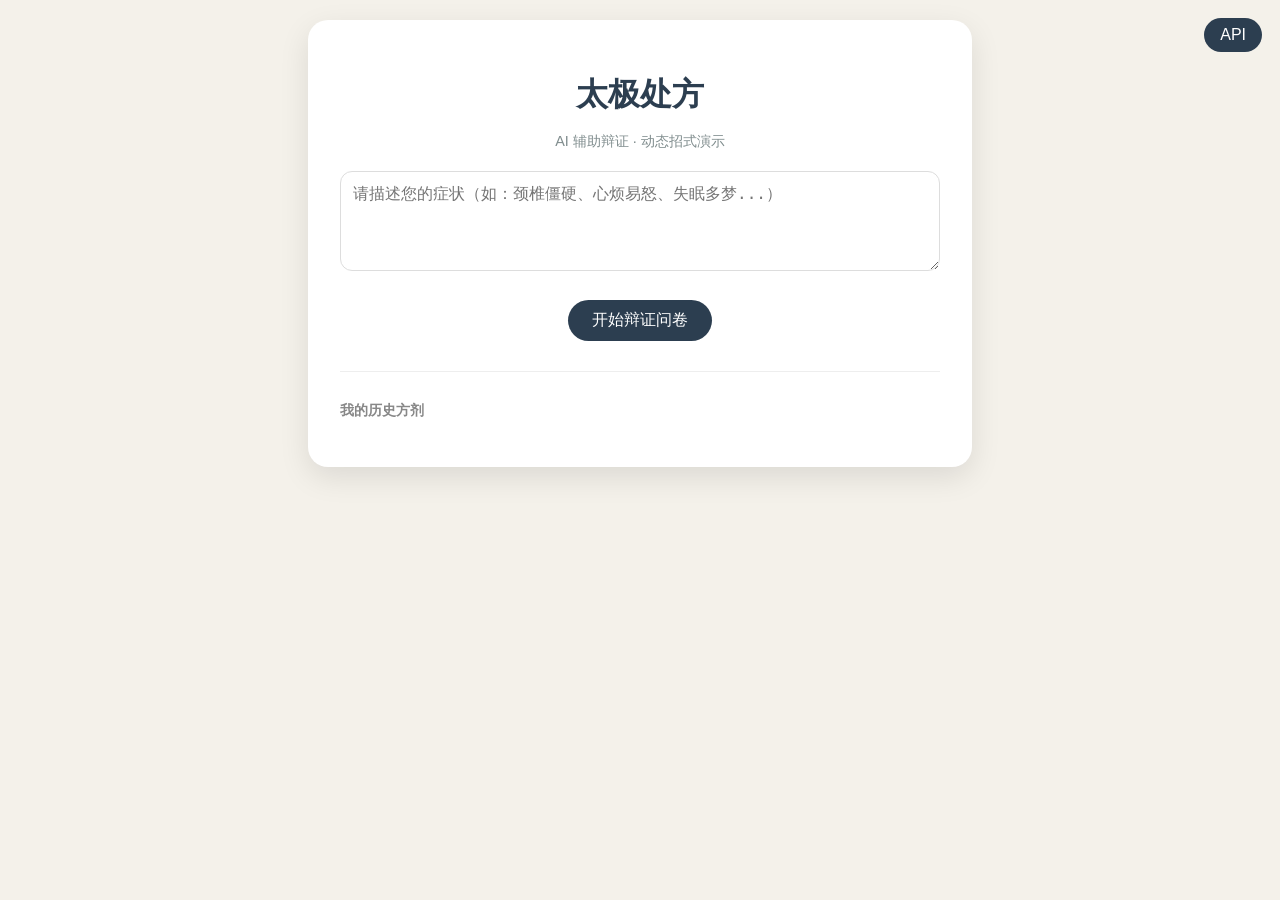
==== TaijiPrescription/index.html @ 8bf0a186 "Add files via upload" ====
<!DOCTYPE html>
<html lang="zh-CN">

<head>
  <meta charset="UTF-8">
  <meta name="viewport" content="width=device-width, initial-scale=1.0">
  <title> 太极处方 </title>
  <link rel="stylesheet" href="styles.css">
</head>

<body>

  <button id="settingsToggle" class="settings-toggle" type="button" aria-expanded="false"
    aria-controls="settingsPanel">API</button>

  <aside id="settingsPanel" class="settings-panel" aria-hidden="true">
    <h2>连接设置</h2>
    <label for="proxyUrlInput">后端代理地址</label>
    <input id="proxyUrlInput" type="text" placeholder="/api/chat" autocomplete="off">
    <p class="settings-tip">
      前端不再持有 API Key。所有 AI 请求通过后端代理转发，Key 由后端环境变量管理。<br>
      默认 <code>/api/chat</code>，部署时改为实际后端地址。
    </p>
  </aside>

  <div class="container">
    <h1>太极处方</h1>
    <p class="subtitle">AI 辅助辩证 · 动态招式演示</p>

    <div id="step1">
      <textarea id="userInput" placeholder="请描述您的症状（如：颈椎僵硬、心烦易怒、失眠多梦...）"></textarea>
      <div class="btn-group">
        <button id="startBtn" onclick="generateQuiz()">开始辩证问卷</button>
      </div>
    </div>

    <div id="quizSection">
      <div id="quizContainer"></div>
      <div class="btn-group">
        <button onclick="getFinalPrescription()">生成最终处方</button>
      </div>
    </div>

    <div id="resultSection">
      <div id="loading" class="loading">正在为您调理气息...</div>
      <div id="videoContainer"></div>
      <div id="result"></div>
      <div class="btn-group" id="finalBtns" style="display:none">
        <button onclick="exportToLocal()">导出处方</button>
        <button onclick="location.reload()" style="background:#7f8c8d">重新开始</button>
      </div>
    </div>

    <div class="history-section">
      <p style="font-weight:bold; font-size:0.9rem; color:#888;">我的历史方剂</p>
      <div id="historyList"></div>
    </div>
  </div>

  <script src="api.js"></script>
  <script src="app.js"></script>
</body>

</html>
---- TaijiPrescription/styles.css ----
/* ===== CSS Variables ===== */
:root {
  --tj-dark: #2c3e50;
  --tj-light: #f4f1ea;
  --tj-accent: #8e44ad;
}

/* ===== Base ===== */
body {
  background-color: var(--tj-light);
  font-family: "PingFang SC", sans-serif;
  display: flex;
  justify-content: center;
  padding: 20px;
  margin: 0;
}

/* ===== Settings Panel ===== */
.settings-toggle {
  position: fixed;
  top: 18px;
  right: 18px;
  z-index: 20;
  border-radius: 999px;
  padding: 8px 16px;
}

.settings-panel {
  position: fixed;
  top: 62px;
  right: 18px;
  z-index: 20;
  width: min(320px, calc(100vw - 36px));
  box-sizing: border-box;
  background: #fff;
  border: 1px solid #e5e0d8;
  border-radius: 12px;
  box-shadow: 0 10px 30px rgba(0, 0, 0, 0.12);
  padding: 16px;
  display: none;
}

.settings-panel h2 {
  margin: 0 0 12px;
  font-size: 1rem;
  color: var(--tj-dark);
}

.settings-panel label {
  display: block;
  margin: 10px 0 6px;
  color: #465564;
  font-size: 0.85rem;
  font-weight: 600;
}

.settings-panel input[type="text"],
.settings-panel input[type="password"] {
  width: 100%;
  box-sizing: border-box;
  border: 1px solid #ddd;
  border-radius: 8px;
  padding: 9px 10px;
  font-size: 0.9rem;
}

.settings-switch {
  display: flex;
  align-items: center;
  gap: 8px;
  margin-top: 10px;
}

.settings-switch label {
  margin: 0;
  font-weight: 400;
}

.settings-tip {
  margin: 12px 0 0;
  color: #7f8c8d;
  font-size: 0.78rem;
  line-height: 1.5;
}

/* ===== Main Container ===== */
.container {
  background: #fff;
  padding: 2rem;
  border-radius: 20px;
  box-shadow: 0 10px 30px rgba(0, 0, 0, 0.1);
  width: 100%;
  max-width: 600px;
}

h1 {
  color: var(--tj-dark);
  text-align: center;
  margin-bottom: 5px;
}

.subtitle {
  text-align: center;
  color: #7f8c8d;
  font-size: 0.9rem;
  margin-bottom: 20px;
}

/* ===== Input Area ===== */
textarea {
  width: 100%;
  height: 100px;
  padding: 12px;
  border: 1px solid #ddd;
  border-radius: 12px;
  box-sizing: border-box;
  font-size: 1rem;
  margin-bottom: 15px;
}

/* ===== Quiz Section ===== */
#quizSection {
  display: none;
  border-top: 2px solid #eee;
  padding-top: 20px;
}

.question {
  margin-bottom: 20px;
  text-align: left;
}

.options-grid {
  display: grid;
  grid-template-columns: 1fr 1fr;
  gap: 10px;
  margin-top: 10px;
}

.option-btn {
  background: #fff;
  border: 1px solid #ddd;
  padding: 10px;
  border-radius: 8px;
  cursor: pointer;
  text-align: center;
  transition: 0.2s;
}

.option-btn.selected {
  background: var(--tj-dark);
  color: white;
}

/* ===== Video Container ===== */
#videoContainer {
  width: 100%;
  margin-bottom: 15px;
  display: none;
  border-radius: 12px;
  overflow: hidden;
  background: #000;
}

video {
  width: 100%;
  display: block;
}

/* ===== Result ===== */
#result {
  padding: 1.5rem;
  border-radius: 10px;
  background: #f9f9f9;
  line-height: 1.7;
  display: none;
  white-space: pre-wrap;
  margin-bottom: 15px;
}

/* ===== Buttons ===== */
.btn-group {
  display: flex;
  gap: 10px;
  justify-content: center;
  margin-top: 10px;
}

button {
  background: var(--tj-dark);
  color: white;
  border: none;
  padding: 10px 24px;
  border-radius: 25px;
  cursor: pointer;
  font-size: 1rem;
}

button:disabled {
  background: #ccc;
}

/* ===== History ===== */
.history-section {
  margin-top: 30px;
  border-top: 1px solid #eee;
  padding-top: 15px;
}

.history-item {
  padding: 10px;
  border: 1px solid #eee;
  border-radius: 8px;
  margin-bottom: 8px;
  cursor: pointer;
  font-size: 0.85rem;
  background: #fff;
}

/* ===== Loading ===== */
.loading {
  display: none;
  text-align: center;
  padding: 20px;
  color: #666;
}
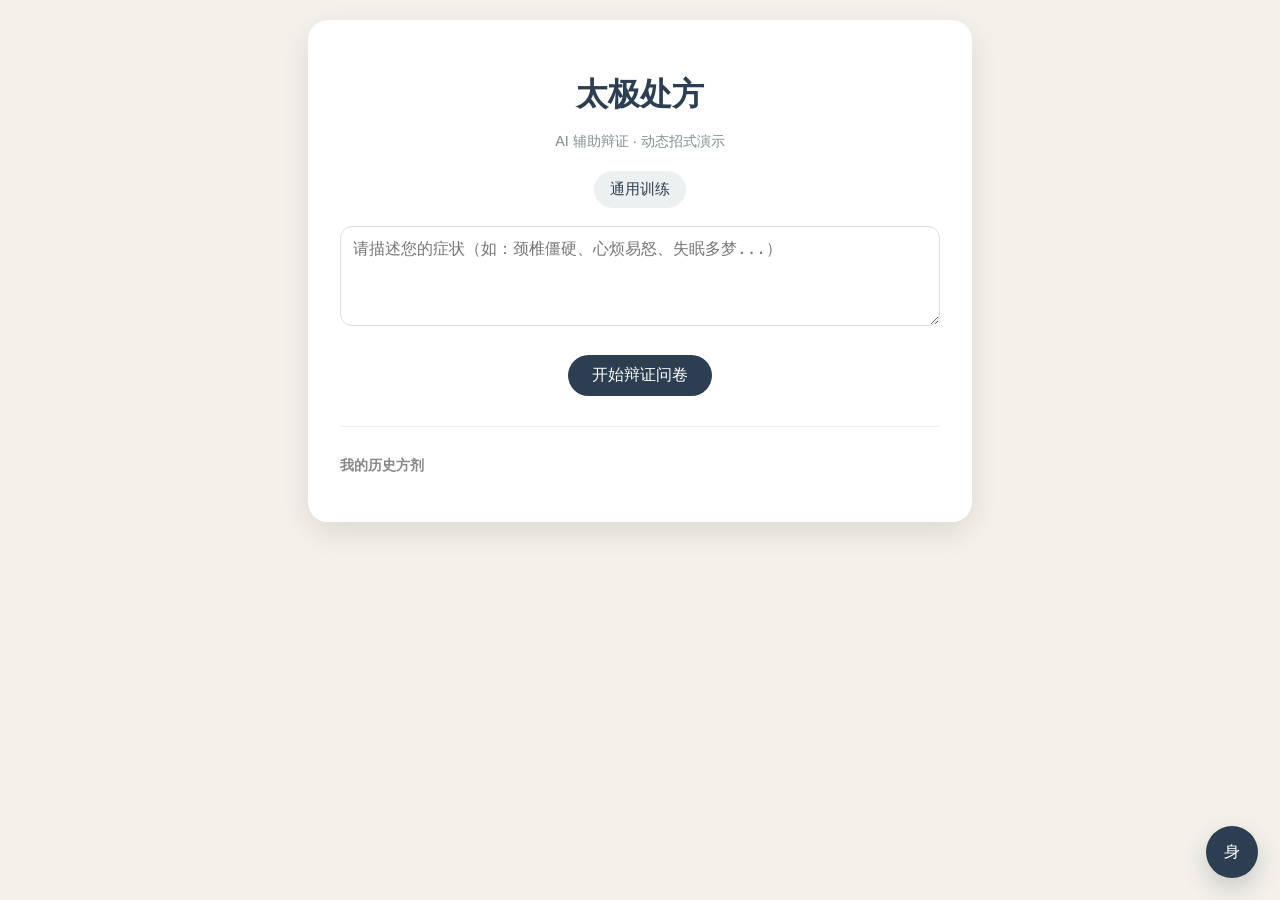
==== commit ca387ddb: "Add files via upload" ====
--- a/TaijiPrescription/index.html
+++ b/TaijiPrescription/index.html
@@ -10,24 +10,50 @@
 
 <body>
 
-  <button id="settingsToggle" class="settings-toggle" type="button" aria-expanded="false"
-    aria-controls="settingsPanel">API</button>
-
-  <aside id="settingsPanel" class="settings-panel" aria-hidden="true">
-    <h2>连接设置</h2>
-    <label for="proxyUrlInput">后端代理地址</label>
-    <input id="proxyUrlInput" type="text" placeholder="/api/chat" autocomplete="off">
-    <p class="settings-tip">
-      前端不再持有 API Key。所有 AI 请求通过后端代理转发，Key 由后端环境变量管理。<br>
-      默认 <code>/api/chat</code>，部署时改为实际后端地址。
-    </p>
-  </aside>
-
   <div class="container">
     <h1>太极处方</h1>
     <p class="subtitle">AI 辅助辩证 · 动态招式演示</p>
 
-    <div id="step1">
+    <div class="page-link-row">
+      <a class="page-link-btn" href="general-training.html">通用训练</a>
+    </div>
+
+    <main id="prescriptionPage" class="page-block prescription-page">
+    <section id="bodyDataPanel" class="body-data-panel collapsed" aria-label="身体数据">
+      <button id="bodyDataToggle" class="body-data-toggle" type="button" onclick="toggleBodyDataPanel()" aria-expanded="false" title="身体数据">
+        身
+      </button>
+      <div class="body-data-content">
+        <div class="body-data-header">
+          <h2>身体数据</h2>
+          <button class="icon-btn" type="button" onclick="toggleBodyDataPanel()" aria-label="收起身体数据">×</button>
+        </div>
+        <div class="body-data-grid">
+          <label>年龄<input id="bodyAge" type="number" min="0" max="120" placeholder="岁"></label>
+          <label>性别
+            <select id="bodyGender">
+              <option value="">未填写</option>
+              <option value="女">女</option>
+              <option value="男">男</option>
+              <option value="其他">其他</option>
+            </select>
+          </label>
+          <label>身高<input id="bodyHeight" type="number" min="0" max="260" placeholder="cm"></label>
+          <label>体重<input id="bodyWeight" type="number" min="0" max="300" placeholder="kg"></label>
+          <label>血压<input id="bodyBloodPressure" type="text" placeholder="如 120/80"></label>
+          <label>静息心率<input id="bodyHeartRate" type="number" min="0" max="220" placeholder="次/分"></label>
+          <label>睡眠<input id="bodySleep" type="text" placeholder="如 6小时，易醒"></label>
+          <label>运动习惯<input id="bodyActivity" type="text" placeholder="如 久坐/每周3次"></label>
+        </div>
+        <label class="full-field">主要疼痛或不适部位<input id="bodyPain" type="text" placeholder="如 颈肩、腰膝、胸闷"></label>
+        <label class="full-field">既往病史<input id="bodyConditions" type="text" placeholder="如 高血压、糖尿病、颈椎病"></label>
+        <label class="full-field">用药或禁忌<input id="bodyMedications" type="text" placeholder="如 降压药、膝关节避免深蹲"></label>
+        <label class="full-field">补充说明<textarea id="bodyNotes" rows="3" placeholder="其他希望 AI 参考的健康信息"></textarea></label>
+        <p class="body-data-hint">这些数据会随症状一起提供给 AI 参考，用于调整动作强度和养生建议。</p>
+      </div>
+    </section>
+
+    <div id="step1">
       <textarea id="userInput" placeholder="请描述您的症状（如：颈椎僵硬、心烦易怒、失眠多梦...）"></textarea>
       <div class="btn-group">
         <button id="startBtn" onclick="generateQuiz()">开始辩证问卷</button>
@@ -54,11 +80,13 @@
     <div class="history-section">
       <p style="font-weight:bold; font-size:0.9rem; color:#888;">我的历史方剂</p>
       <div id="historyList"></div>
-    </div>
-  </div>
-
-  <script src="api.js"></script>
+    </div>
+    </main>
+
+  </div>
+
+  <script src="api.js"></script>
   <script src="app.js"></script>
 </body>
 
-</html>+</html>
--- a/TaijiPrescription/styles.css
+++ b/TaijiPrescription/styles.css
@@ -3,6 +3,7 @@
   --tj-dark: #2c3e50;
   --tj-light: #f4f1ea;
   --tj-accent: #8e44ad;
+  --tj-border: #e6e1d8;
 }
 
 /* ===== Base ===== */
@@ -10,77 +11,11 @@
   background-color: var(--tj-light);
   font-family: "PingFang SC", sans-serif;
   display: flex;
+  flex-direction: column;
+  align-items: center;
   justify-content: center;
   padding: 20px;
   margin: 0;
-}
-
-/* ===== Settings Panel ===== */
-.settings-toggle {
-  position: fixed;
-  top: 18px;
-  right: 18px;
-  z-index: 20;
-  border-radius: 999px;
-  padding: 8px 16px;
-}
-
-.settings-panel {
-  position: fixed;
-  top: 62px;
-  right: 18px;
-  z-index: 20;
-  width: min(320px, calc(100vw - 36px));
-  box-sizing: border-box;
-  background: #fff;
-  border: 1px solid #e5e0d8;
-  border-radius: 12px;
-  box-shadow: 0 10px 30px rgba(0, 0, 0, 0.12);
-  padding: 16px;
-  display: none;
-}
-
-.settings-panel h2 {
-  margin: 0 0 12px;
-  font-size: 1rem;
-  color: var(--tj-dark);
-}
-
-.settings-panel label {
-  display: block;
-  margin: 10px 0 6px;
-  color: #465564;
-  font-size: 0.85rem;
-  font-weight: 600;
-}
-
-.settings-panel input[type="text"],
-.settings-panel input[type="password"] {
-  width: 100%;
-  box-sizing: border-box;
-  border: 1px solid #ddd;
-  border-radius: 8px;
-  padding: 9px 10px;
-  font-size: 0.9rem;
-}
-
-.settings-switch {
-  display: flex;
-  align-items: center;
-  gap: 8px;
-  margin-top: 10px;
-}
-
-.settings-switch label {
-  margin: 0;
-  font-weight: 400;
-}
-
-.settings-tip {
-  margin: 12px 0 0;
-  color: #7f8c8d;
-  font-size: 0.78rem;
-  line-height: 1.5;
 }
 
 /* ===== Main Container ===== */
@@ -93,6 +28,178 @@
   max-width: 600px;
 }
 
+.container + .container {
+  margin-top: 24px;
+}
+
+.page-link-row {
+  display: flex;
+  justify-content: center;
+  margin-bottom: 18px;
+}
+
+.page-link-btn,
+.back-link {
+  display: inline-flex;
+  align-items: center;
+  justify-content: center;
+  border-radius: 999px;
+  background: #ecf0f1;
+  color: var(--tj-dark);
+  font-size: 0.92rem;
+  padding: 9px 16px;
+  text-decoration: none;
+}
+
+.page-link-btn:hover,
+.back-link:hover {
+  background: var(--tj-dark);
+  color: #fff;
+}
+
+.blog-body {
+  justify-content: flex-start;
+}
+
+.blog-header,
+.blog-layout {
+  width: min(1040px, 100%);
+  box-sizing: border-box;
+}
+
+.blog-header {
+  padding: 30px 0 18px;
+}
+
+.blog-header h1 {
+  text-align: left;
+  font-size: 2rem;
+  margin: 22px 0 8px;
+}
+
+.blog-header p {
+  max-width: 680px;
+  color: #6b7280;
+  line-height: 1.7;
+  margin: 0;
+}
+
+.blog-layout {
+  display: grid;
+  grid-template-columns: minmax(0, 760px);
+  justify-content: center;
+}
+
+.blog-main,
+.blog-sidebar {
+  background: #fff;
+  border-radius: 12px;
+  box-shadow: 0 10px 30px rgba(0, 0, 0, 0.08);
+  box-sizing: border-box;
+}
+
+.blog-main {
+  padding: 24px;
+}
+
+.blog-sidebar {
+  padding: 20px;
+  position: sticky;
+  top: 20px;
+}
+
+.blog-toolbar {
+  display: flex;
+  align-items: center;
+  justify-content: space-between;
+  gap: 12px;
+  margin-bottom: 16px;
+}
+
+.blog-toolbar h2,
+.blog-sidebar h2 {
+  color: var(--tj-dark);
+  font-size: 1.2rem;
+  margin: 0;
+}
+
+.blog-sidebar p {
+  color: #6b7280;
+  font-size: 0.9rem;
+  line-height: 1.7;
+}
+
+.api-hint {
+  border-radius: 8px;
+  background: #f5f7f8;
+  color: var(--tj-dark);
+  font-family: Consolas, "Courier New", monospace;
+  padding: 10px;
+  word-break: break-all;
+}
+
+.blog-article-list {
+  display: grid;
+  gap: 18px;
+}
+
+.blog-article-card {
+  border-bottom: 1px solid var(--tj-border);
+  padding-bottom: 18px;
+}
+
+.blog-article-card:last-child {
+  border-bottom: 0;
+  padding-bottom: 0;
+}
+
+.blog-article-card h3 {
+  color: var(--tj-dark);
+  font-size: 1.35rem;
+  margin: 0 0 8px;
+}
+
+.blog-article-meta {
+  color: #8a8f98;
+  font-size: 0.82rem;
+  margin: 0 0 12px;
+}
+
+.blog-article-summary,
+.blog-article-content {
+  color: #374151;
+  line-height: 1.8;
+  margin: 0 0 14px;
+}
+
+.blog-article-content {
+  white-space: pre-wrap;
+}
+
+.blog-article-tags {
+  display: flex;
+  flex-wrap: wrap;
+  gap: 8px;
+}
+
+.blog-article-tags span {
+  border-radius: 999px;
+  background: #f0f6f3;
+  color: #2f6f4e;
+  font-size: 0.76rem;
+  padding: 5px 9px;
+}
+
+@media (max-width: 820px) {
+  .blog-layout {
+    grid-template-columns: 1fr;
+  }
+
+  .blog-sidebar {
+    position: static;
+  }
+}
+
 h1 {
   color: var(--tj-dark);
   text-align: center;
@@ -104,6 +211,92 @@
   color: #7f8c8d;
   font-size: 0.9rem;
   margin-bottom: 20px;
+}
+
+.section-heading {
+  display: flex;
+  align-items: center;
+  justify-content: space-between;
+  gap: 12px;
+  margin-bottom: 8px;
+}
+
+.section-heading h2 {
+  margin: 0;
+  color: var(--tj-dark);
+  font-size: 1.25rem;
+}
+
+.section-note {
+  color: #6b7280;
+  font-size: 0.9rem;
+  line-height: 1.6;
+  margin: 0 0 16px;
+}
+
+.secondary-btn {
+  border-radius: 8px;
+  background: #ecf0f1;
+  color: var(--tj-dark);
+  padding: 8px 14px;
+  font-size: 0.9rem;
+}
+
+.empty-state {
+  border: 1px dashed var(--tj-border);
+  border-radius: 10px;
+  color: #7f8c8d;
+  padding: 18px;
+  text-align: center;
+}
+
+.article-list {
+  display: grid;
+  gap: 14px;
+}
+
+.article-card {
+  border: 1px solid var(--tj-border);
+  border-radius: 8px;
+  padding: 16px;
+  background: #fff;
+}
+
+.article-card h3 {
+  color: var(--tj-dark);
+  font-size: 1.08rem;
+  margin: 0 0 6px;
+}
+
+.article-meta {
+  color: #8a8f98;
+  font-size: 0.78rem;
+  margin: 0 0 10px;
+}
+
+.article-summary,
+.article-content {
+  color: #374151;
+  line-height: 1.7;
+  margin: 0 0 12px;
+}
+
+.article-content {
+  white-space: pre-wrap;
+}
+
+.article-tags {
+  display: flex;
+  flex-wrap: wrap;
+  gap: 6px;
+}
+
+.article-tags span {
+  border-radius: 999px;
+  background: #f0f6f3;
+  color: #2f6f4e;
+  font-size: 0.76rem;
+  padding: 4px 8px;
 }
 
 /* ===== Input Area ===== */
@@ -118,6 +311,109 @@
   margin-bottom: 15px;
 }
 
+/* ===== Body Data Panel ===== */
+.body-data-panel {
+  position: fixed;
+  right: 22px;
+  bottom: 22px;
+  z-index: 20;
+}
+
+.body-data-toggle {
+  width: 52px;
+  height: 52px;
+  border-radius: 50%;
+  padding: 0;
+  box-shadow: 0 10px 24px rgba(44, 62, 80, 0.22);
+}
+
+.body-data-content {
+  width: min(420px, calc(100vw - 32px));
+  max-height: calc(100vh - 44px);
+  overflow: auto;
+  box-sizing: border-box;
+  background: #fff;
+  border: 1px solid var(--tj-border);
+  border-radius: 14px;
+  box-shadow: 0 16px 38px rgba(44, 62, 80, 0.18);
+  padding: 18px;
+}
+
+.body-data-panel.collapsed .body-data-content {
+  display: none;
+}
+
+.body-data-panel:not(.collapsed) .body-data-toggle {
+  display: none;
+}
+
+.body-data-header {
+  display: flex;
+  align-items: center;
+  justify-content: space-between;
+  gap: 12px;
+  margin-bottom: 12px;
+}
+
+.body-data-header h2 {
+  margin: 0;
+  color: var(--tj-dark);
+  font-size: 1.1rem;
+}
+
+.icon-btn {
+  width: 32px;
+  height: 32px;
+  border-radius: 50%;
+  padding: 0;
+  font-size: 1.25rem;
+  line-height: 1;
+  background: #ecf0f1;
+  color: var(--tj-dark);
+}
+
+.body-data-grid {
+  display: grid;
+  grid-template-columns: 1fr 1fr;
+  gap: 10px;
+}
+
+.body-data-panel label {
+  display: flex;
+  flex-direction: column;
+  gap: 6px;
+  color: #4b5563;
+  font-size: 0.86rem;
+}
+
+.body-data-panel input,
+.body-data-panel select,
+.body-data-panel textarea {
+  width: 100%;
+  box-sizing: border-box;
+  border: 1px solid var(--tj-border);
+  border-radius: 8px;
+  padding: 9px 10px;
+  font: inherit;
+  margin: 0;
+}
+
+.body-data-panel textarea {
+  height: auto;
+  resize: vertical;
+}
+
+.full-field {
+  margin-top: 10px;
+}
+
+.body-data-hint {
+  color: #7f8c8d;
+  font-size: 0.78rem;
+  line-height: 1.5;
+  margin: 12px 0 0;
+}
+
 /* ===== Quiz Section ===== */
 #quizSection {
   display: none;
